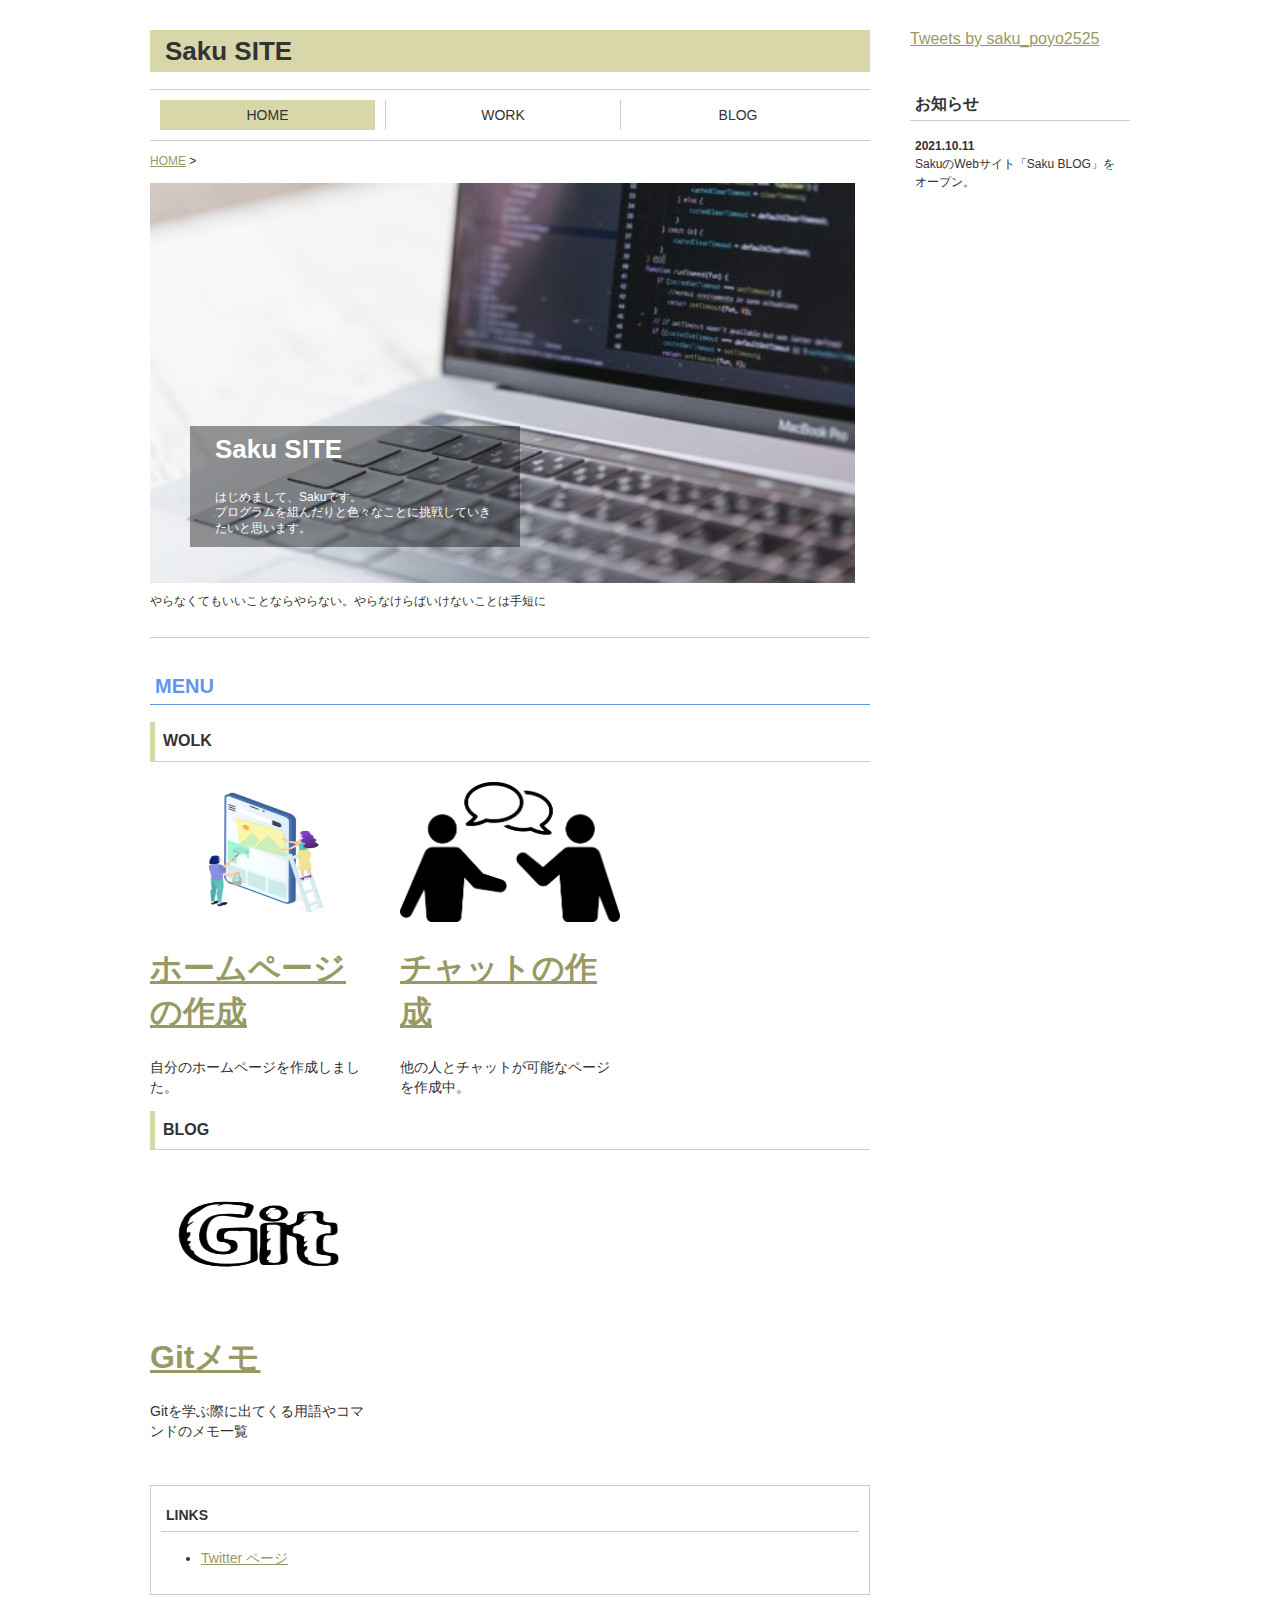
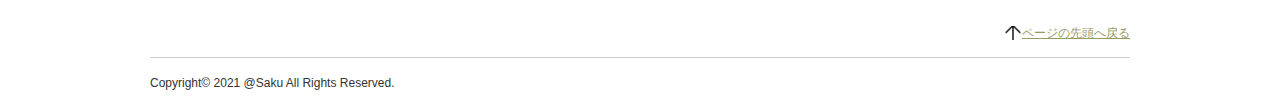
==== index.html @ 62f4121f "Upload HTML and CSS files" ====
﻿<!DOCTYPE html>

<html lang="ja">
<head>
    <meta charset="utf-8" />
    <title>Saku SITE(さくサイト)</title>
    <meta name="description" content="Saku SITEは日々の積み重ねを残していくサイトです。">
    <link rel="stylesheet" href="common/css/normalize.css">
    <link rel="stylesheet" href="common/css/style.css">
</head>

<body>
    <div id="page">

        <div id="pageBody">

            <div id="pageBodyMain">
                <article class="articleDetail">
                    <header class="articleDetailHead">
                        <h1 class="pagetitle">Saku SITE</h1>
                        <nav class="globalNavi">
                            <ul>
                                <li class="current"><a href="index.html">HOME</a></li>
                                <li><a href="Solution1/index.html">WORK</a></li>
                                <li><a href="blog/index.html">BLOG</a></li>
                            </ul>
                        </nav>
                        <p class="topicPath"><a href="index.html">HOME</a> &gt; </p>

                        <section class="mainVisual">
                            <div class="mainVisualText">
                                <h1>Saku SITE</h1>
                                <p>
                                    <br>はじめまして、Sakuです。<br>
                                    プログラムを組んだりと色々なことに挑戦していき<br>
                                    たいと思います。
                                </p>
                            </div>
                            <img src="Solution1/images/backscreen.jpg" alt="" width="705" height="400" alt="">
                            <div class="clear"></div>
                        </section>

                        <section>
                            <p id="catchcopy">やらなくてもいいことならやらない。やらなけらばいけないことは手短に</p>
                        </section>

                    </header>

                    <section class="articleDetailBody">
                        <h2 class="heading-typeA">MENU</h2>

                        <section>
                            <h3 class="heading-typeB">WOLK</h3>
                        </section>
                        <section class="portforioIndex">
                            <article>
                                <a href="Solution1/HomePage/index.html">
                                    <img src="Solution1/images/homepage.png" width="220" height="140" alt="">
                                </a>
                                <h1><a href="Solution1/HomePage/index.html">ホームページの作成</a></h1>
                                <p>自分のホームページを作成しました。</p>
                            </article>
                            <article>
                                <a href="Solution1/SimpleChat/index.html">
                                    <img src="Solution1/images/chat.png" width="220" height="140" alt="">
                                </a>
                                <h1><a href="Solution1/SimpleChat/index.html">チャットの作成</a></h1>
                                <p>他の人とチャットが可能なページを作成中。</p>
                            </article>
                        </section>

                        <section>
                            <h3 class="heading-typeB">BLOG</h3>
                        </section>
                        <section class="portforioIndex">
                            <article>
                                <a href="blog/GitMemo/index.html">
                                    <img src="blog/images/Git.png" width="220" height="140" alt="">
                                </a>
                                <h1><a href="blog/GitMemo/index.html">Gitメモ</a></h1>
                                <p>Gitを学ぶ際に出てくる用語やコマンドのメモ一覧</p>
                            </article>
                        </section>
                    </section>

                        <footer class="articleDetailFoot">
                            <section>
                                <h3 class="heading-typeC">LINKS</h3>
                                <ul>
                                    <li><a href="https://twitter.com/@saku_poyo2525/" target="new">Twitter ページ</a></li>
                                </ul>
                            </section>
                        </footer>
</article>
            </div>

            <div id="pageBodySub">
                    <a class="twitter-timeline" data-chrome="noheader nofooter" data-width="350" data-height="420" data-theme="light" href="https://twitter.com/saku_poyo2525?ref_src=twsrc%5Etfw">Tweets by saku_poyo2525</a>
                    <script async src="https://platform.twitter.com/widgets.js" charset="utf-8"></script>
                <section class="newsList">
                    <h3>お知らせ</h3>
                    <ul>
                        <li>
                            <time datetime="2021-10-11">2021.10.11</time><br>
                            SakuのWebサイト「Saku BLOG」をオープン。
                        </li>
                    </ul>
                </section>
            </div>
        </div>

        <p class="pagetop"><a href="#page">ページの先頭へ戻る</a></p>

        <footer id="pageFoot">
            <p id="copyright"><small>Copyright&copy; 2021 @Saku All Rights Reserved.</small></p>
        </footer>
    </div>

</body>
</html>
---- common/css/style.css ----
﻿@import url('https://fonts.googleapis.com/css2?family=Vollkorn&display=swap');

body {
    color: #333333;
}

p { 
    font-size: 14px;
    line-height: 1.429;
}

/*　リスト　*/
#pageBodyMain ul li {
    font-size: 14px;
    line-height: 1.429;
}

/*　見出し　*/
#pageBodyMain h3 {
    font-size: 16px;
    line-height: 1.375;
    padding: 5px;
    margin-top: 0;
    border-bottom: 1px solid #CCCCCC;
}

#pageBodySub h3 {
    font-size: 16px;
    line-height: 1.375;
    padding: 5px;
    margin-top: 0;
    border-bottom: 1px solid #CCCCCC;
}

#pageBodyMain .pagetitle {
    font-size: 26px;
    background-color: #9b9b2b66;
    padding: 5px 15px;
    line-height: 1.231;
    margin-top: 0;
}

#pageBodyMain .heading-typeA {
    font-size: 20px;
    color: cornflowerblue;
    border-bottom: solid 1px cornflowerblue;
    padding: 5px;
    line-height: 1.333;
}

#pageBodyMain .heading-typeB {
    font-size: 16px;
    border-left: solid 5px #9b9b2b66;
    padding: 8px;
    line-height: 1.429;
}

#pageBodyMain .heading-typeC {
    font-size: 14px;
}

/*　グローバルナビ　*/
.globalNavi {
    border: solid #CCCCCC;
    border-width: 1px 0;
    padding: 10px 0;
}

.globalNavi ul {
    margin: 0;
    padding: 0;
}

.globalNavi ul:after {
    content: "";
    clear: both;
    display: block;
}

.globalNavi ul li {
    list-style: none;
    width: 235px;
    float: left;
    border-left: solid 1px #CCCCCC;
    padding: 0 10px;
    -moz-box-sizing: border-box;
    box-sizing: border-box;
    text-align: center;
    font-size: 14px;
    line-height: 1.429;
}

.globalNavi ul li:first-child {
    border-left: none;
}
.globalNavi ul li a {
    color: inherit;
    text-decoration: none;
    display: block;
    padding: 5px 0;
}

.globalNavi ul li a:hover,
.globalNavi ul li.current a {
    background-color: #9b9b2b66;
}

/*　パンくずリスト　*/
.topicPath { font-size: 12px; }

/*　メインビジュアル　*/
#pageBody .mainVisual {
    position: relative;
}

#pageBody .mainVisual .mainVisualText {
    position: absolute;
    left: 40px;
    bottom: 40px;
    color: #FFF;
    background-color: rgba(0,0,0,0.4);
    width: 330px;
    padding: 10px 25px;
    -moz-box-sizing: border-box;
    box-sizing: border-box;
}

#pageBody .mainVisual .mainVisualText h1 {
    font-size: 26px;
    line-height: 1.0;
    margin: 0;
}

#pageBody .mainVisual .mainVisualText p {
    font-size: 12px;
    line-height: 1.3;
    margin-bottom: 0;
}

/*　お知らせ　*/
#pageBodySub .newsList {
    margin-top: 40px;
}

#pageBodySub .newsList ul {
    list-style: none;
    padding: 0;
}
#pageBodySub .newsList ul li {
    font-size: 12px;
    line-height: 1.5;
    margin: 10px 5px;
}
#pageBodySub .newsList ul li  time {
        font-weight: 800;
}

/*　表　*/
table {
    font-size: 14px;
    border: 1px solid #CCCCCC;
    border-collapse: collapse;
    width: 100%;
}

table th,
table td{
    border: 1px solid #CCCCCC;
    padding: 5px 10px;
}

table th {
    background-color: #EEEEEE;
    text-align: left;
}

table caption {
    text-align: left;
    font-weight: bold;
}

/*　INDEX　*/
#pageBody .portforioIndex {
    margin-top: 20px;
}

.portforioIndex:after {
    content: "";
    clear: both;
    display: block;
}
.portforioIndex article {
    width: 220px;
    float: left;
    margin-left: 30px;
}

.portforioIndex article:first-child {
    margin-left: 0;
}



/*　一覧ページ　*/
#pageBodyMain .articleList {
    border: solid 1px #CCCCCC;
    margin-bottom: 30px;
}

#pageBodyMain .articleList a {
    display: block;
    padding: 10px;
    color: inherit;
    text-decoration: none;
}

#pageBodyMain .articleList a:after {
    content: "";
    clear: both;
    display: block;
}
#pageBodyMain .articleList a:hover {
    opacity: 0.7;
}

#pageBodyMain .articleList a .articleListText {
    width: 370px;
    float: right;
}
#pageBodyMain .articleList a .articleListText h1 {
    font-size: 26px;
    line-height: 1.308;
}
#pageBodyMain .articleList a .articleListText p {
    font-size: 14px;
    line-height: 1.429;
}

#pageBodyMain .articleList a .articleListImage {
    width: 300px;
    float: left;
}
#pageBodyMain .articleList a .articleListImage img {
    vertical-align: bottom;
}

/*　区切り線・余白　*/
#pageBodyMain .articleDetailHead {
    border-bottom: solid 1px #CCCCCC;
    margin-bottom: 30px;
    padding-bottom: 15px;
}

#pageBodyMain .articleDetailFoot {
    border-top: solid 1px #CCCCCC;
    margin-top: 30px;
    padding-top: 15px;
}

/*　リンク情報　*/
.articleDetailFoot {
    padding: 10px;
    border: solid 1px #CCCCCC;
}

    .articleDetailFoot p {
        font-size: 12px;
        line-height: 1.5;
    }

/*　リンク　*/
a { color: #999966; }
a:hover { color: #996600; }

/*　ページ　*/
#page {
    width: 980px;
    margin: 0 auto;
}

/*　ページヘッダー　*/
#siteTitle {
    font-size: 30px;
    line-height: 1.0;
    margin-bottom: 0;
    font-family: 'Vollkorn', serif;
}

#catchcopy {
    font-size: 12px;
    line-height: 1.5;
    margin-top: 5px;
}
.img-left { float: left; }
.clear { clear: both; }

/*　ページフッター　*/
#pageFoot{
    border-top: solid 1px #CCCCCC;
    margin-top: 15px;
}
#pageFoot #copyright small {
        font-size: 12px;
        line-height: 1.5;
}

/*　ページの先頭に戻る　*/
.pagetop {
    font-size: 12px;
    text-align: right;
    margin-top: 30px;
}

.pagetop a {
    background-image: url("../../Solution1/images/yazirusi.png");
    background-repeat: no-repeat;
    background-position: 0 35%;
    padding-left: 25px;
}
/*　ページボディ　*/
#pageBody {
    margin-top: 30px;
}

#pageBody:after {
    content: "";
    clear: both;
    display: block;
}

#pageBodyMain {
    width: 720px;
    float: left;
}

#pageBodySub {
    width: 220px;
    float: right;
}
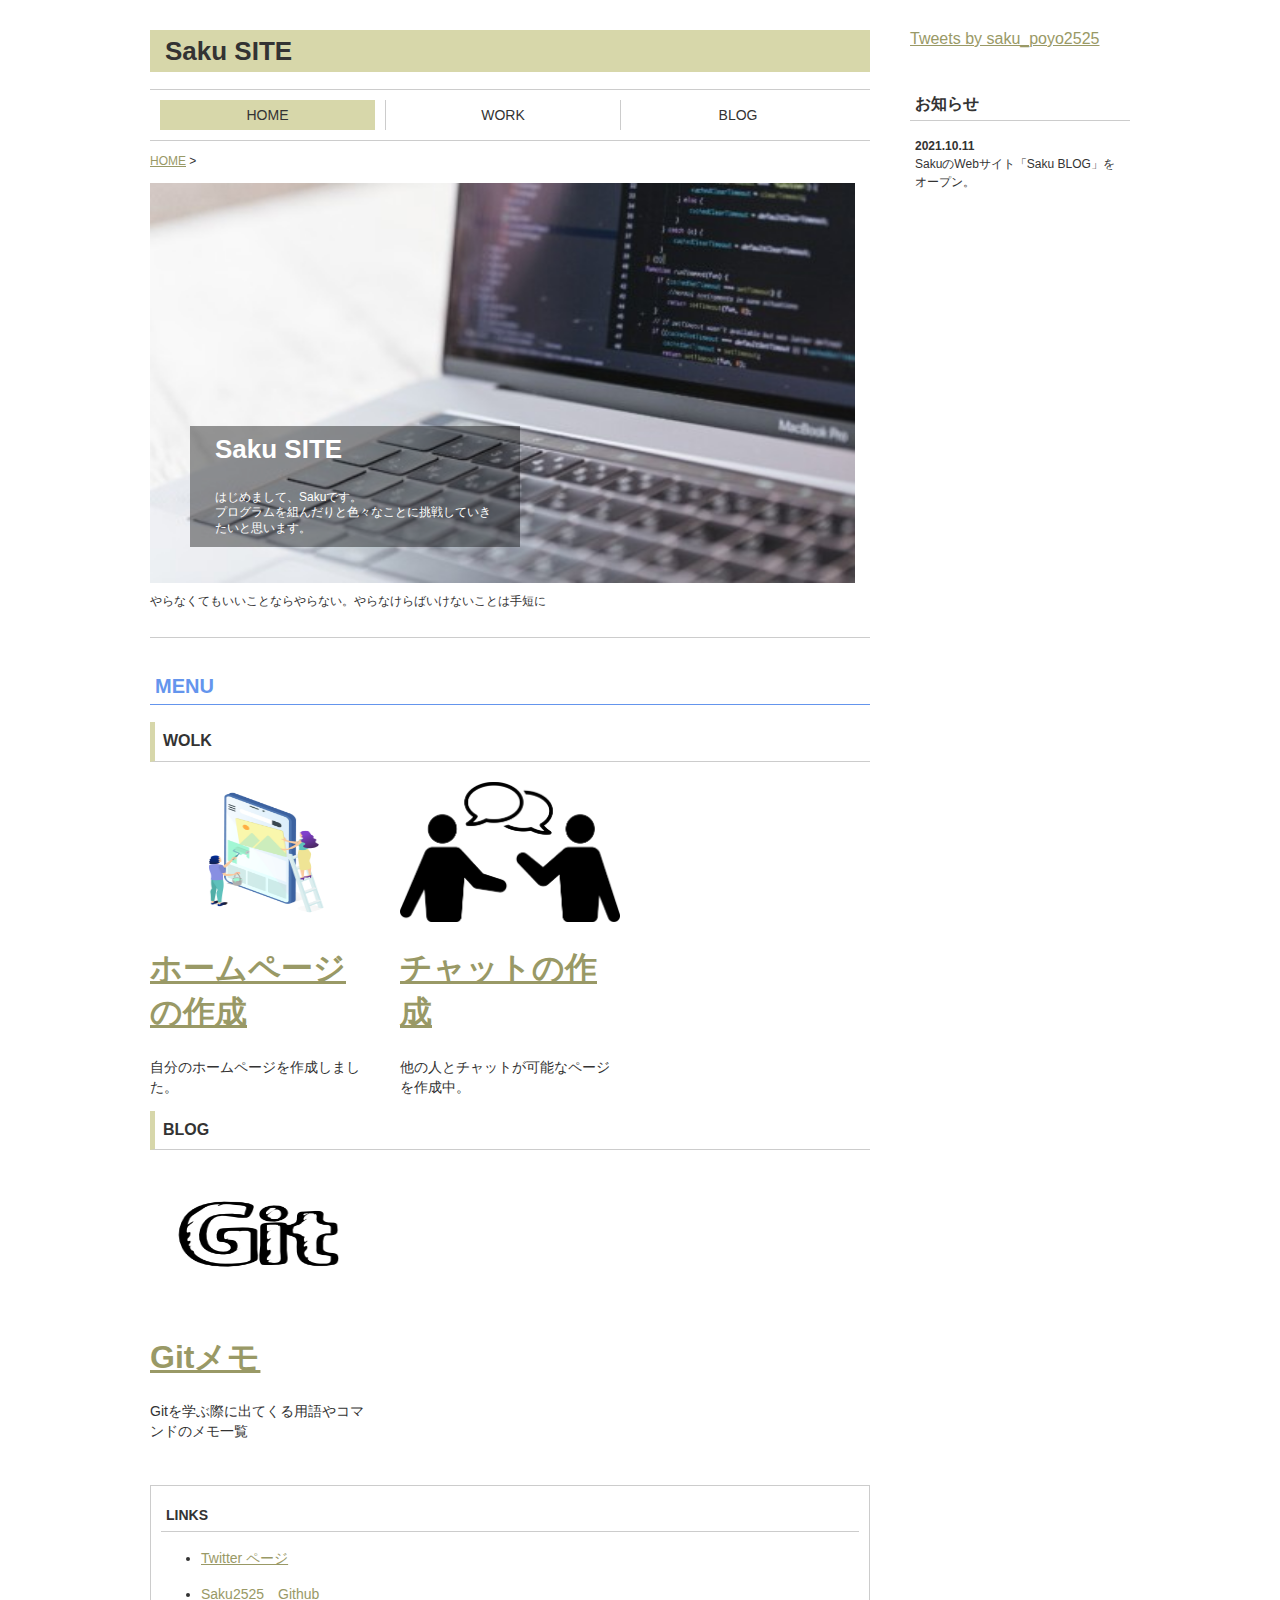
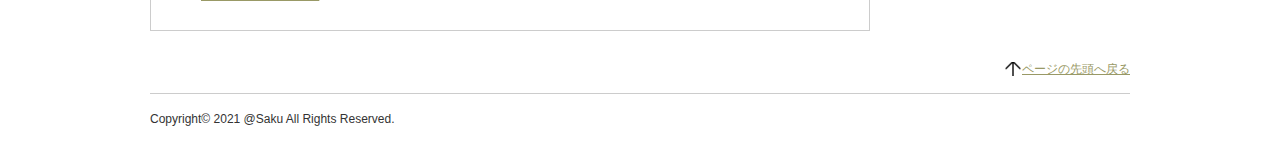
==== commit eb14a61c: "Add link directly" ====
--- a/index.html
+++ b/index.html
@@ -89,6 +89,9 @@
                                 <ul>
                                     <li><a href="https://twitter.com/@saku_poyo2525/" target="new">Twitter ページ</a></li>
                                 </ul>
+                                <ul>
+                                    <li><a href="https://github.com/Saku2525" target="new">Saku2525　Github</a></li>
+                                </ul>
                             </section>
                         </footer>
 </article>
@@ -117,4 +120,4 @@
     </div>
 
 </body>
-</html>+</html>
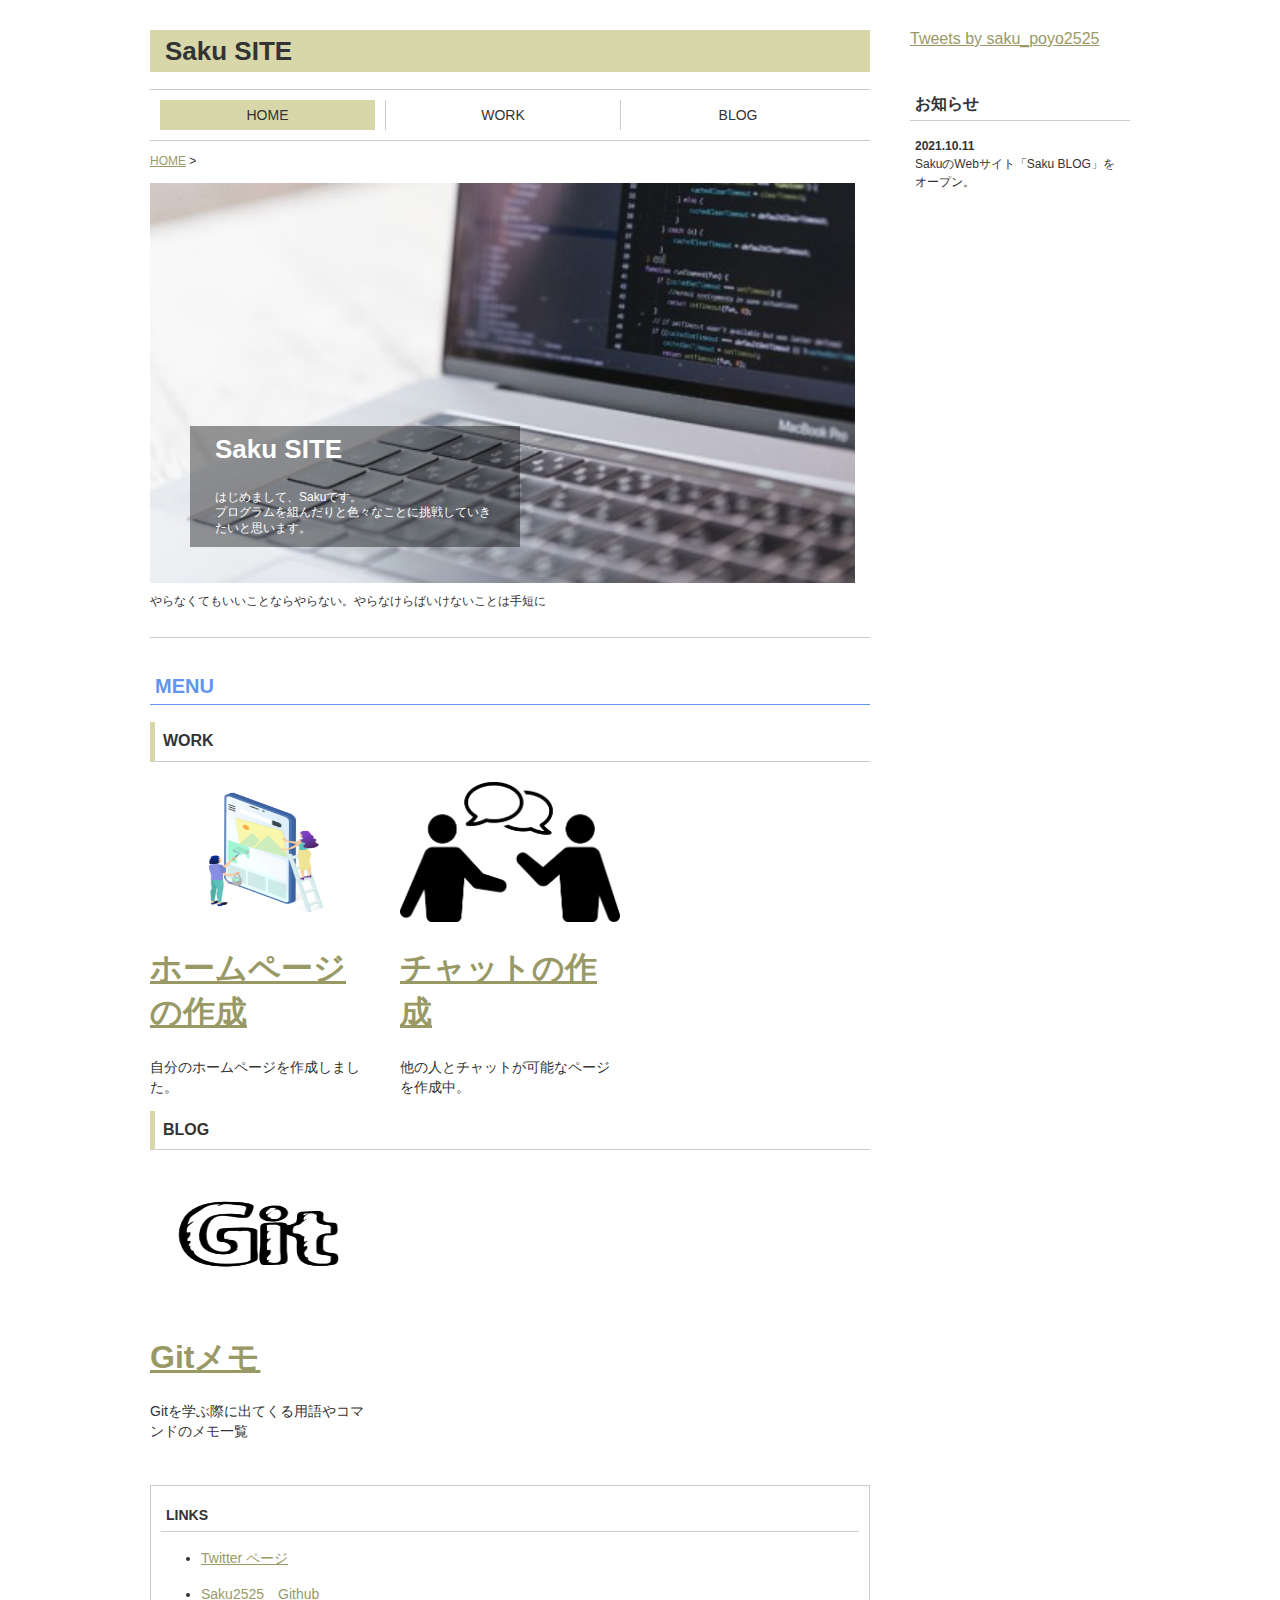
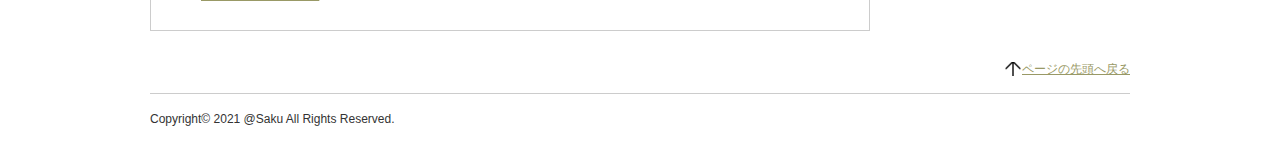
==== commit 74c9ab74: "Typographical correction" ====
--- a/index.html
+++ b/index.html
@@ -50,7 +50,7 @@
                         <h2 class="heading-typeA">MENU</h2>
 
                         <section>
-                            <h3 class="heading-typeB">WOLK</h3>
+                            <h3 class="heading-typeB">WORK</h3>
                         </section>
                         <section class="portforioIndex">
                             <article>
@@ -89,6 +89,7 @@
                                 <ul>
                                     <li><a href="https://twitter.com/@saku_poyo2525/" target="new">Twitter ページ</a></li>
                                 </ul>
+                                
                                 <ul>
                                     <li><a href="https://github.com/Saku2525" target="new">Saku2525　Github</a></li>
                                 </ul>
